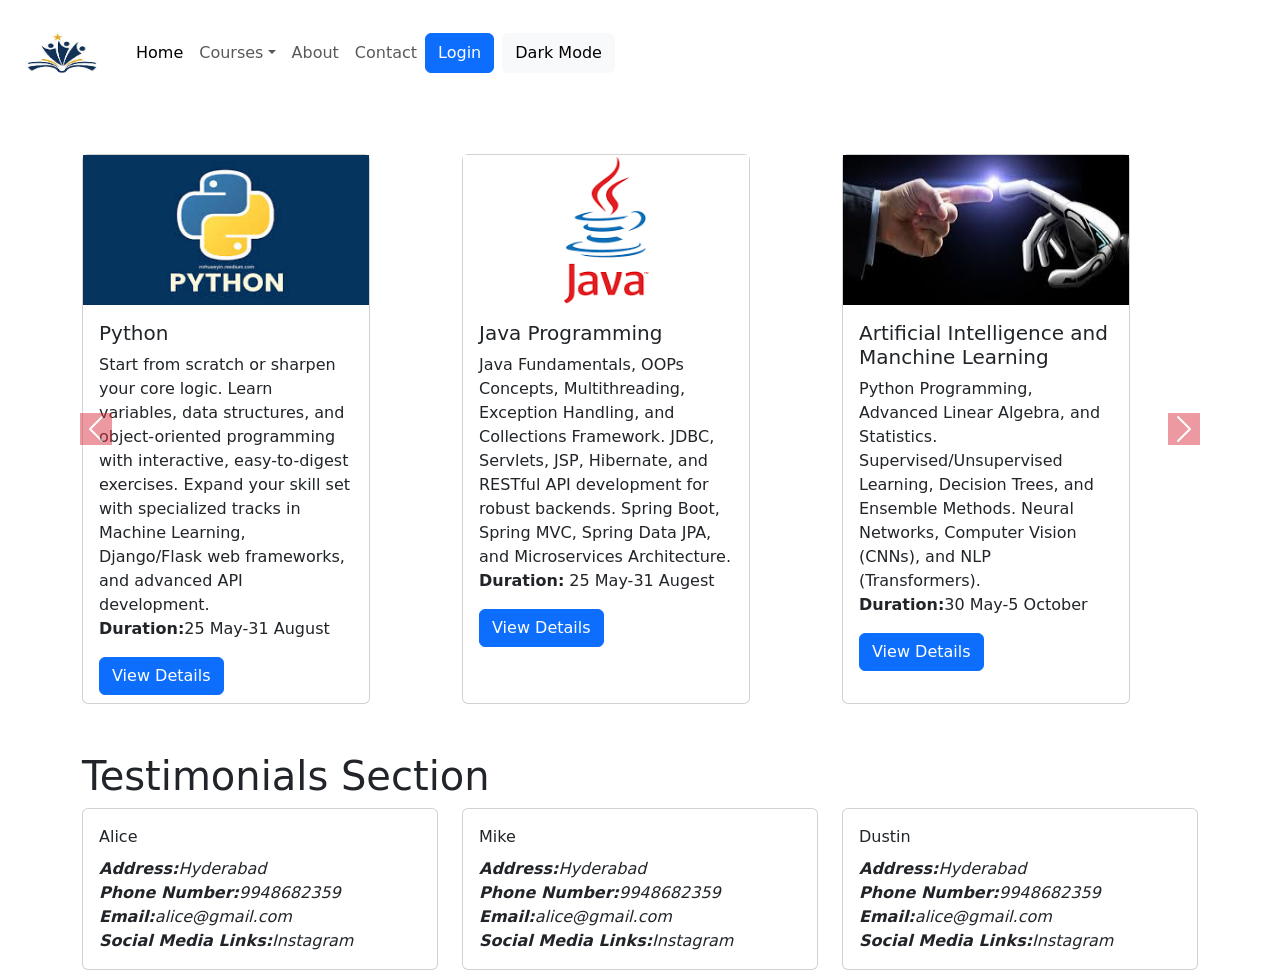
==== index.html @ b375282a "Add files via upload added upto about us" ====
<!DOCTYPE html>
<html lang="en">

<head>
    <meta charset="UTF-8">
    <meta name="viewport" content="width=device-width, initial-scale=1.0">
    <title>Document</title>
    <link href="styles.css" rel="stylesheet">
    <link rel="stylesheet" href="	https://cdn.jsdelivr.net/npm/bootstrap@5.3.8/dist/css/bootstrap.min.css">
</head>

<body>
    <nav class="navbar navbar-expand-sm" id="navbar-s">
        <div class="container-fluid">
            <a class="navbar-brand" href="#">
                <img src="logo.jpg" alt="logo" width="100" height="80">
                <!-- SkillUp Institute -->
            </a>
            <button class="navbar-toggler" type="button" data-bs-toggle="collapse" data-bs-target="#navbarNav">
                <span class="navbar-toggle-icon"></span>
            </button>
            <div class=" collapse navbar-collapse" id="navbarNav">
                <ul class="navbar-nav me-auto">
                    <li class="nav-item">
                        <a href="#" class="nav-link active">Home</a>
                    </li>
                    <li class="nav-item dropdown">
                        <a class="nav-link dropdown-toggle" role="button" data-bs-toggle="dropdown">Courses</a>
                        <ul class="dropdown-menu">
                            <li><a href="#" class="dropdown-item">CSE</a></li>
                            <li><a href="#" class="dropdown-item">AIML</a></li>
                            <li><a href="#" class="dropdown-item">ECE</a></li>
                            <li><a href="#" class="dropdown-item">EEE</a></li>
                        </ul>
                    </li>
                    <li class="nav-item">
                        <a href="#" class="nav-link">About</a>
                    </li>
                    <li class="nav-item">
                        <a href="#" class="nav-link">Contact</a>
                    </li>
                    <button class="btn btn-primary me-2">
                        Login
                    </button>
                    <button class="btn btn-light" onclick="ToggleDarkMode()">
                        Dark Mode
                    </button>
                </ul>
            </div>
        </div>
    </nav>

    <div class="carousel slide p-5" id="carouselEx">
        <div class="carousel-inner">
            <div class="carousel-item active">
                <div class="container">
                    <div class="row">
                        <div class="col-4 h-150">
                            <div class="card" style="width:18rem;height:550px">
                                <img src="python.jpg" alt="python" width="286px" height="150px">
                                <div class="card-body">
                                    <h5 class="card-title">Python</h5>
                                    <p class="card-text">
                                        Start from scratch or sharpen your core logic. Learn variables, data structures,
                                        and object-oriented programming with interactive, easy-to-digest exercises.
                                        Expand your skill set with specialized tracks in Machine Learning, Django/Flask
                                        web frameworks, and advanced API development.
                                        <br>
                                        <strong>Duration:</strong>25 May-31 August
                                    </p>
                                    <a href="#">
                                        <button type="button" class="btn btn-primary">View Details</button>
                                    </a>
                                </div>
                            </div>
                        </div>
                        <div class="col-4 h-150">
                            <div class="card" style="width:18rem;height:550px">
                                <img src="java.png" alt="JAVA" width="286px" height="150px">
                                <div class="card-body">
                                    <h5 class="card-title">Java Programming</h5>
                                    <p class="card-text">
                                        Java Fundamentals, OOPs Concepts, Multithreading, Exception Handling, and
                                        Collections Framework.
                                        JDBC, Servlets, JSP, Hibernate, and RESTful API development for robust backends.
                                        Spring Boot, Spring MVC, Spring Data JPA, and Microservices Architecture.
                                        <br>
                                        <strong>Duration:</strong>
                                        25 May-31 Augest
                                    </p>
                                    <a href="#">
                                        <button type="button" class="btn btn-primary">View Details</button>
                                    </a>
                                </div>
                            </div>
                        </div>
                        <div class="col-4">
                            <div class="card" style="width:18rem;height:550px">
                                <img src="aiml.jpg" alt="AIML" width="286px" height="150px">
                                <div class="card-body">
                                    <h5 class="card-title">Artificial Intelligence and Manchine Learning</h5>
                                    <p class="card-text">
                                        Python Programming, Advanced Linear Algebra, and Statistics.
                                        Supervised/Unsupervised Learning, Decision Trees, and Ensemble Methods.
                                        Neural Networks, Computer Vision (CNNs), and NLP (Transformers).
                                        <br><strong>Duration:</strong>30 May-5 October
                                    </p>
                                    <a href="#">
                                        <button type="button" class="btn btn-primary">View Details</button>
                                    </a>
                                </div>
                            </div>
                        </div>
                    </div>
                </div>
            </div>
            <div class="carousel-item">
                <div class="container-fluid">
                    <div class="row">
                        <div class="col-4">
                            <div class="card" style="width:18rem;height:500px">
                                <img src="pythonfsd.jpg" alt="python FSD" width="286px" height="150px">
                                <div class="card-body">
                                    <h5 class="card-title">Python Full Stack</h5>
                                    <p class="card-text">
                                        Our Python FSD program is designed for beginners and professionals alike. Master
                                        frontend, database, and backend technologies to become an industry-ready expert.
                                        Build powerful server-side logic, REST APIs, and dynamic applications using
                                        Python and frameworks.


                                        <strong>Duration:</strong>25 May-31 Augest
                                    </p>
                                    <a href="#">
                                        <button type="button" class="btn btn-primary">View Details</button>
                                    </a>
                                </div>
                            </div>
                        </div>
                        <div class="col-4">
                            <div class="card" style="width:18rem;height:550px">
                                <img src="javafsd.png" alt="java FSD" width="286px" height="150px">
                                <div class="card-body">
                                    <h5 class="card-title">Java Full Stack</h5>
                                    <p class="card-text">
                                        Core Java & Advanced Java (J2EE)
                                        Spring Framework & Spring Boot
                                        Hibernate (ORM)
                                        <strong>Duration:</strong>25 June-31 October
                                    </p>
                                    <a href="#">
                                        <button type="button" class="btn btn-primary">View Details</button>
                                    </a>
                                </div>
                            </div>
                        </div>
                        <div class="col-4">
                            <div class="card" style="width:18rem;height:550px">
                                <img src="mern.png" alt="mern" width="286px" height="150px">
                                <div class="card-body">
                                    <h5 class="card-title">MERN Stack</h5>
                                    <p class="card-text">
                                        Master NoSQL databases to store, retrieve, and manage data efficiently in JSON
                                        formats.
                                        Build robust server-side logic, routing, and APIs for seamless backend
                                        operations.
                                        Create dynamic, responsive, and reusable user interfaces for the ultimate
                                        frontend experience.
                                        <strong>Duration:</strong>30 May-5 October
                                    </p>
                                    <a href="#">
                                        <button type="button" class="btn btn-primary">View Details</button>
                                    </a>
                                </div>
                            </div>
                        </div>
                    </div>
                </div>
            </div>
        </div>
        <button class="carousel-control-prev" type="button" data-bs-target="#carouselEx" data-bs-slide="prev">
            <span class="carousel-control-prev-icon bg-danger " aria-hidden="true"></span>
            <span class="visually-hidden">Previous</span>
        </button>
        <button class="carousel-control-next" type="button" data-bs-target="#carouselEx" data-bs-slide="next">
            <span class="carousel-control-next-icon bg-danger" aria-hidden="true"></span>
            <span class="visually-hidden">Next</span>
        </button>
    </div>

    <div class="container">

        <h1>Testimonials Section</h1>
        <div class="row">
            <div class="col-4">
                <div class="card">
                    <div class="card-body">
                        <div class="card-title">Alice</div>
                        <div class="card-text fst-italic">
                            <Strong>Address:</Strong>Hyderabad<br>
                            <strong>Phone Number:</strong>9948682359<BR>
                            <strong>Email:</strong>alice@gmail.com<br>
                            <strong>Social Media Links:</strong>Instagram
                        </div>
                    </div>
                </div>
            </div>
            <div class="col-4">
                <div class="card">
                    <div class="card-body">
                        <div class="card-title">Mike</div>
                        <div class="card-text fst-italic">
                            <Strong>Address:</Strong>Hyderabad<br>
                            <strong>Phone Number:</strong>9948682359<BR>
                            <strong>Email:</strong>alice@gmail.com<br>
                            <strong>Social Media Links:</strong>Instagram
                        </div>
                    </div>
                </div>
            </div>
            <div class="col-4">
                <div class="card">
                    <div class="card-body">
                        <div class="card-title">Dustin</div>
                        <div class="card-text fst-italic">
                            <Strong>Address:</Strong>Hyderabad<br>
                            <strong>Phone Number:</strong>9948682359<BR>
                            <strong>Email:</strong>alice@gmail.com<br>
                            <strong>Social Media Links:</strong>Instagram
                        </div>
                    </div>
                </div>
            </div>
        </div>
    </div>
    <script src="	https://cdn.jsdelivr.net/npm/bootstrap@5.3.8/dist/js/bootstrap.bundle.min.js"></script>
</body>

</html>
---- styles.css ----
#navbar {
    background-color: rgb(190, 190, 235);
}

/* body {
    background-image: url(img2.jpg);
} */

#navbarNav {
    justify-content: end;
}

card {
    transition:all 0.5s;
}
card :hover {
    transform:scale(1.1);
}
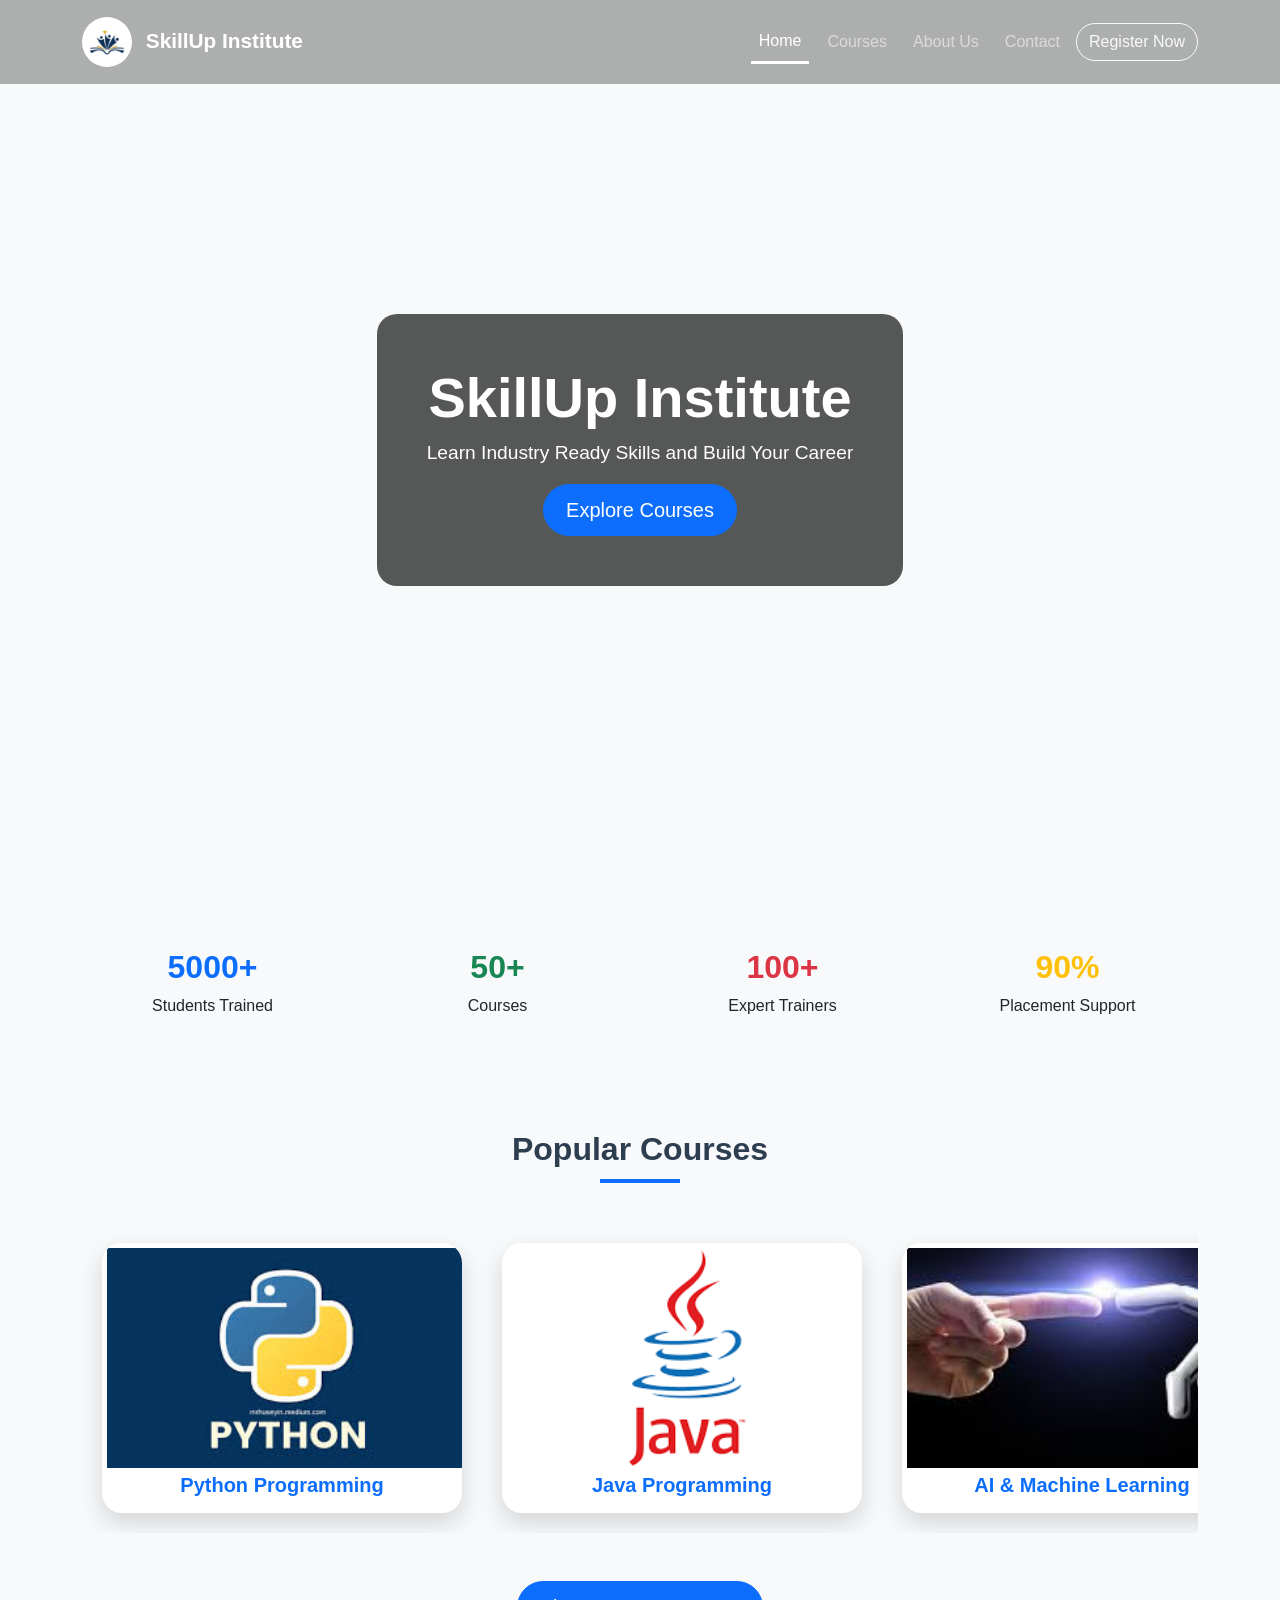
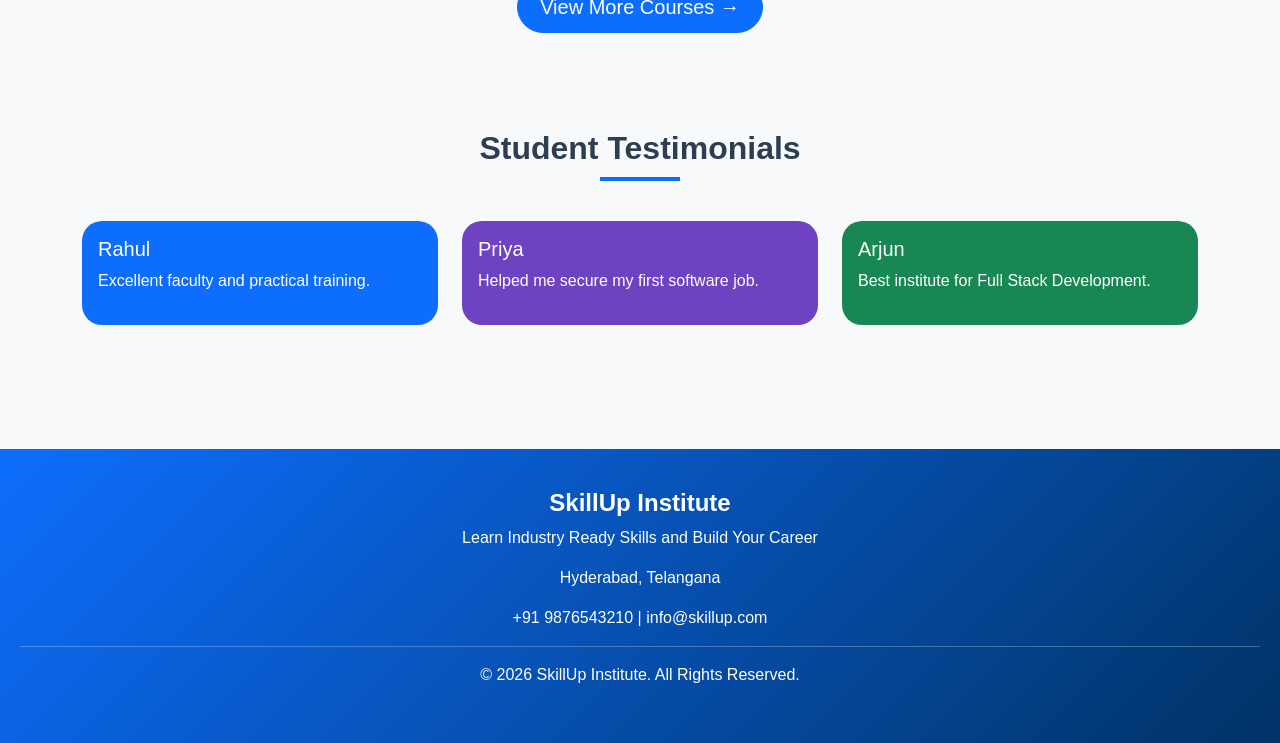
==== commit cebb1723: "completed" ====
--- a/index.html
+++ b/index.html
@@ -2,238 +2,421 @@
 <html lang="en">
 
 <head>
+
     <meta charset="UTF-8">
     <meta name="viewport" content="width=device-width, initial-scale=1.0">
-    <title>Document</title>
-    <link href="styles.css" rel="stylesheet">
-    <link rel="stylesheet" href="	https://cdn.jsdelivr.net/npm/bootstrap@5.3.8/dist/css/bootstrap.min.css">
+
+    <title>SkillUp Institute</title>
+
+    <link href="https://cdn.jsdelivr.net/npm/bootstrap@5.3.8/dist/css/bootstrap.min.css" rel="stylesheet">
+
+    <link rel="stylesheet" href="styles.css">
+
 </head>
 
 <body>
-    <nav class="navbar navbar-expand-sm" id="navbar-s">
-        <div class="container-fluid">
-            <a class="navbar-brand" href="#">
-                <img src="logo.jpg" alt="logo" width="100" height="80">
-                <!-- SkillUp Institute -->
+
+    <!-- NAVBAR -->
+
+    <nav class="navbar navbar-expand-lg navbar-dark fixed-top">
+
+        <div class="container">
+
+            <a class="navbar-brand fw-bold" href="index.html">
+
+                <img src="logo.jpg"
+                     width="50"
+                     height="50"
+                     class="rounded-circle me-2">
+
+                SkillUp Institute
+
             </a>
-            <button class="navbar-toggler" type="button" data-bs-toggle="collapse" data-bs-target="#navbarNav">
-                <span class="navbar-toggle-icon"></span>
+
+            <button class="navbar-toggler"
+                    data-bs-toggle="collapse"
+                    data-bs-target="#navbarNav">
+
+                <span class="navbar-toggler-icon"></span>
+
             </button>
-            <div class=" collapse navbar-collapse" id="navbarNav">
-                <ul class="navbar-nav me-auto">
+
+            <div class="collapse navbar-collapse"
+                 id="navbarNav">
+
+                <ul class="navbar-nav ms-auto align-items-center">
+
                     <li class="nav-item">
-                        <a href="#" class="nav-link active">Home</a>
+                        <a class="nav-link active"
+                           href="#home">
+                            Home
+                        </a>
                     </li>
-                    <li class="nav-item dropdown">
-                        <a class="nav-link dropdown-toggle" role="button" data-bs-toggle="dropdown">Courses</a>
-                        <ul class="dropdown-menu">
-                            <li><a href="#" class="dropdown-item">CSE</a></li>
-                            <li><a href="#" class="dropdown-item">AIML</a></li>
-                            <li><a href="#" class="dropdown-item">ECE</a></li>
-                            <li><a href="#" class="dropdown-item">EEE</a></li>
-                        </ul>
+
+                    <li class="nav-item">
+                        <a class="nav-link"
+                           href="courses.html">
+                            Courses
+                        </a>
                     </li>
+
                     <li class="nav-item">
-                        <a href="#" class="nav-link">About</a>
+                        <a class="nav-link"
+                           href="about.html">
+                            About Us
+                        </a>
                     </li>
+
                     <li class="nav-item">
-                        <a href="#" class="nav-link">Contact</a>
+                        <a class="nav-link"
+                           href="contact.html">
+                            Contact
+                        </a>
                     </li>
-                    <button class="btn btn-primary me-2">
-                        Login
-                    </button>
-                    <button class="btn btn-light" onclick="ToggleDarkMode()">
-                        Dark Mode
-                    </button>
+
+                    <li class="nav-item ms-2">
+
+                        <a href="Registration.html"
+                           class="btn btn-outline-light">
+
+                            Register Now
+
+                        </a>
+
+                    </li>
+
                 </ul>
-            </div>
-        </div>
+
+            </div>
+
+        </div>
+
     </nav>
 
-    <div class="carousel slide p-5" id="carouselEx">
-        <div class="carousel-inner">
-            <div class="carousel-item active">
-                <div class="container">
-                    <div class="row">
-                        <div class="col-4 h-150">
-                            <div class="card" style="width:18rem;height:550px">
-                                <img src="python.jpg" alt="python" width="286px" height="150px">
-                                <div class="card-body">
-                                    <h5 class="card-title">Python</h5>
-                                    <p class="card-text">
-                                        Start from scratch or sharpen your core logic. Learn variables, data structures,
-                                        and object-oriented programming with interactive, easy-to-digest exercises.
-                                        Expand your skill set with specialized tracks in Machine Learning, Django/Flask
-                                        web frameworks, and advanced API development.
-                                        <br>
-                                        <strong>Duration:</strong>25 May-31 August
-                                    </p>
-                                    <a href="#">
-                                        <button type="button" class="btn btn-primary">View Details</button>
-                                    </a>
-                                </div>
-                            </div>
-                        </div>
-                        <div class="col-4 h-150">
-                            <div class="card" style="width:18rem;height:550px">
-                                <img src="java.png" alt="JAVA" width="286px" height="150px">
-                                <div class="card-body">
-                                    <h5 class="card-title">Java Programming</h5>
-                                    <p class="card-text">
-                                        Java Fundamentals, OOPs Concepts, Multithreading, Exception Handling, and
-                                        Collections Framework.
-                                        JDBC, Servlets, JSP, Hibernate, and RESTful API development for robust backends.
-                                        Spring Boot, Spring MVC, Spring Data JPA, and Microservices Architecture.
-                                        <br>
-                                        <strong>Duration:</strong>
-                                        25 May-31 Augest
-                                    </p>
-                                    <a href="#">
-                                        <button type="button" class="btn btn-primary">View Details</button>
-                                    </a>
-                                </div>
-                            </div>
-                        </div>
-                        <div class="col-4">
-                            <div class="card" style="width:18rem;height:550px">
-                                <img src="aiml.jpg" alt="AIML" width="286px" height="150px">
-                                <div class="card-body">
-                                    <h5 class="card-title">Artificial Intelligence and Manchine Learning</h5>
-                                    <p class="card-text">
-                                        Python Programming, Advanced Linear Algebra, and Statistics.
-                                        Supervised/Unsupervised Learning, Decision Trees, and Ensemble Methods.
-                                        Neural Networks, Computer Vision (CNNs), and NLP (Transformers).
-                                        <br><strong>Duration:</strong>30 May-5 October
-                                    </p>
-                                    <a href="#">
-                                        <button type="button" class="btn btn-primary">View Details</button>
-                                    </a>
-                                </div>
-                            </div>
-                        </div>
-                    </div>
-                </div>
-            </div>
-            <div class="carousel-item">
-                <div class="container-fluid">
-                    <div class="row">
-                        <div class="col-4">
-                            <div class="card" style="width:18rem;height:500px">
-                                <img src="pythonfsd.jpg" alt="python FSD" width="286px" height="150px">
-                                <div class="card-body">
-                                    <h5 class="card-title">Python Full Stack</h5>
-                                    <p class="card-text">
-                                        Our Python FSD program is designed for beginners and professionals alike. Master
-                                        frontend, database, and backend technologies to become an industry-ready expert.
-                                        Build powerful server-side logic, REST APIs, and dynamic applications using
-                                        Python and frameworks.
-
-
-                                        <strong>Duration:</strong>25 May-31 Augest
-                                    </p>
-                                    <a href="#">
-                                        <button type="button" class="btn btn-primary">View Details</button>
-                                    </a>
-                                </div>
-                            </div>
-                        </div>
-                        <div class="col-4">
-                            <div class="card" style="width:18rem;height:550px">
-                                <img src="javafsd.png" alt="java FSD" width="286px" height="150px">
-                                <div class="card-body">
-                                    <h5 class="card-title">Java Full Stack</h5>
-                                    <p class="card-text">
-                                        Core Java & Advanced Java (J2EE)
-                                        Spring Framework & Spring Boot
-                                        Hibernate (ORM)
-                                        <strong>Duration:</strong>25 June-31 October
-                                    </p>
-                                    <a href="#">
-                                        <button type="button" class="btn btn-primary">View Details</button>
-                                    </a>
-                                </div>
-                            </div>
-                        </div>
-                        <div class="col-4">
-                            <div class="card" style="width:18rem;height:550px">
-                                <img src="mern.png" alt="mern" width="286px" height="150px">
-                                <div class="card-body">
-                                    <h5 class="card-title">MERN Stack</h5>
-                                    <p class="card-text">
-                                        Master NoSQL databases to store, retrieve, and manage data efficiently in JSON
-                                        formats.
-                                        Build robust server-side logic, routing, and APIs for seamless backend
-                                        operations.
-                                        Create dynamic, responsive, and reusable user interfaces for the ultimate
-                                        frontend experience.
-                                        <strong>Duration:</strong>30 May-5 October
-                                    </p>
-                                    <a href="#">
-                                        <button type="button" class="btn btn-primary">View Details</button>
-                                    </a>
-                                </div>
-                            </div>
-                        </div>
-                    </div>
-                </div>
-            </div>
-        </div>
-        <button class="carousel-control-prev" type="button" data-bs-target="#carouselEx" data-bs-slide="prev">
-            <span class="carousel-control-prev-icon bg-danger " aria-hidden="true"></span>
-            <span class="visually-hidden">Previous</span>
-        </button>
-        <button class="carousel-control-next" type="button" data-bs-target="#carouselEx" data-bs-slide="next">
-            <span class="carousel-control-next-icon bg-danger" aria-hidden="true"></span>
-            <span class="visually-hidden">Next</span>
-        </button>
-    </div>
-
-    <div class="container">
-
-        <h1>Testimonials Section</h1>
+    <!-- HERO SECTION -->
+
+    <section id="home" class="hero-section">
+
+        <div class="hero-overlay">
+
+            <h1 class="display-4 fw-bold">
+                SkillUp Institute
+            </h1>
+
+            <p class="lead">
+                Learn Industry Ready Skills and Build Your Career
+            </p>
+
+            <a href="#courses"
+               class="btn btn-primary btn-lg">
+
+                Explore Courses
+
+            </a>
+
+        </div>
+
+    </section>
+
+    <!-- STATISTICS -->
+
+    <section class="container py-5">
+
+        <div class="row text-center">
+
+            <div class="col-md-3">
+
+                <h2 class="text-primary fw-bold">
+                    5000+
+                </h2>
+
+                <p>
+                    Students Trained
+                </p>
+
+            </div>
+
+            <div class="col-md-3">
+
+                <h2 class="text-success fw-bold">
+                    50+
+                </h2>
+
+                <p>
+                    Courses
+                </p>
+
+            </div>
+
+            <div class="col-md-3">
+
+                <h2 class="text-danger fw-bold">
+                    100+
+                </h2>
+
+                <p>
+                    Expert Trainers
+                </p>
+
+            </div>
+
+            <div class="col-md-3">
+
+                <h2 class="text-warning fw-bold">
+                    90%
+                </h2>
+
+                <p>
+                    Placement Support
+                </p>
+
+            </div>
+
+        </div>
+
+    </section>
+
+    <!-- POPULAR COURSES -->
+
+    <section id="courses" class="container py-5">
+
+        <h2 class="section-title">
+            Popular Courses
+        </h2>
+
+        <div class="slider">
+
+            <div class="slide-track">
+
+                <div class="course-card">
+                    <div class="course-image-wrap">
+                        <img src="python.jpg">
+                    </div>
+                    <h5>Python Programming</h5>
+                </div>
+
+                <div class="course-card">
+                    <div class="course-image-wrap">
+                        <img src="java.png">
+                    </div>
+                    <h5>Java Programming</h5>
+                </div>
+
+                <div class="course-card">
+                    <div class="course-image-wrap">
+                        <img src="aiml.jpg">
+                    </div>
+                    <h5>AI & Machine Learning</h5>
+                </div>
+
+                <div class="course-card">
+                    <div class="course-image-wrap">
+                        <img src="pythonfsd.jpg">
+                    </div>
+                    <h5>Python Full Stack</h5>
+                </div>
+
+                <div class="course-card">
+                    <div class="course-image-wrap">
+                        <img src="javafsd.png">
+                    </div>
+                    <h5>Java Full Stack</h5>
+                </div>
+
+                <div class="course-card">
+                    <div class="course-image-wrap">
+                        <img src="mern.png">
+                    </div>
+                    <h5>MERN Stack</h5>
+                </div>
+
+                <div class="course-card">
+                    <div class="course-image-wrap">
+                        <img src="mean.png">
+                    </div>
+                    <h5>MEAN Stack</h5>
+                </div>
+
+                <!-- Duplicate for smooth scrolling -->
+
+                <div class="course-card">
+                    <div class="course-image-wrap">
+                        <img src="python.jpg">
+                    </div>
+                    <h5>Python Programming</h5>
+                </div>
+
+                <div class="course-card">
+                    <div class="course-image-wrap">
+                        <img src="java.png">
+                    </div>
+                    <h5>Java Programming</h5>
+                </div>
+
+                <div class="course-card">
+                    <div class="course-image-wrap">
+                        <img src="aiml.jpg">
+                    </div>
+                    <h5>AI & Machine Learning</h5>
+                </div>
+
+                <div class="course-card">
+                    <div class="course-image-wrap">
+                        <img src="pythonfsd.jpg">
+                    </div>
+                    <h5>Python Full Stack</h5>
+                </div>
+
+                <div class="course-card">
+                    <div class="course-image-wrap">
+                        <img src="javafsd.png">
+                    </div>
+                    <h5>Java Full Stack</h5>
+                </div>
+
+                <div class="course-card">
+                    <div class="course-image-wrap">
+                        <img src="mern.png">
+                    </div>
+                    <h5>MERN Stack</h5>
+                </div>
+
+                <div class="course-card">
+                    <div class="course-image-wrap">
+                        <img src="mean.png">
+                    </div>
+                    <h5>MEAN Stack</h5>
+                </div>
+
+            </div>
+
+        </div>
+
+        <div class="text-center mt-5">
+
+            <a href="courses.html"
+               class="btn btn-primary btn-lg">
+
+                View More Courses →
+
+            </a>
+
+        </div>
+
+    </section>
+
+    <!-- TESTIMONIALS -->
+
+    <section class="container py-5">
+
+        <h2 class="section-title">
+            Student Testimonials
+        </h2>
+
         <div class="row">
-            <div class="col-4">
-                <div class="card">
+
+            <div class="col-md-4 mb-3">
+
+                <div class="card testimonial-card testimonial-blue">
+
                     <div class="card-body">
-                        <div class="card-title">Alice</div>
-                        <div class="card-text fst-italic">
-                            <Strong>Address:</Strong>Hyderabad<br>
-                            <strong>Phone Number:</strong>9948682359<BR>
-                            <strong>Email:</strong>alice@gmail.com<br>
-                            <strong>Social Media Links:</strong>Instagram
-                        </div>
-                    </div>
-                </div>
-            </div>
-            <div class="col-4">
-                <div class="card">
+
+                        <h5>Rahul</h5>
+
+                        <p>
+                            Excellent faculty and practical training.
+                        </p>
+
+                    </div>
+
+                </div>
+
+            </div>
+
+            <div class="col-md-4 mb-3">
+
+                <div class="card testimonial-card testimonial-purple">
+
                     <div class="card-body">
-                        <div class="card-title">Mike</div>
-                        <div class="card-text fst-italic">
-                            <Strong>Address:</Strong>Hyderabad<br>
-                            <strong>Phone Number:</strong>9948682359<BR>
-                            <strong>Email:</strong>alice@gmail.com<br>
-                            <strong>Social Media Links:</strong>Instagram
-                        </div>
-                    </div>
-                </div>
-            </div>
-            <div class="col-4">
-                <div class="card">
+
+                        <h5>Priya</h5>
+
+                        <p>
+                            Helped me secure my first software job.
+                        </p>
+
+                    </div>
+
+                </div>
+
+            </div>
+
+            <div class="col-md-4 mb-3">
+
+                <div class="card testimonial-card testimonial-green">
+
                     <div class="card-body">
-                        <div class="card-title">Dustin</div>
-                        <div class="card-text fst-italic">
-                            <Strong>Address:</Strong>Hyderabad<br>
-                            <strong>Phone Number:</strong>9948682359<BR>
-                            <strong>Email:</strong>alice@gmail.com<br>
-                            <strong>Social Media Links:</strong>Instagram
-                        </div>
-                    </div>
-                </div>
-            </div>
-        </div>
-    </div>
-    <script src="	https://cdn.jsdelivr.net/npm/bootstrap@5.3.8/dist/js/bootstrap.bundle.min.js"></script>
+
+                        <h5>Arjun</h5>
+
+                        <p>
+                            Best institute for Full Stack Development.
+                        </p>
+
+                    </div>
+
+                </div>
+
+            </div>
+
+        </div>
+
+    </section>
+
+    <!-- FOOTER -->
+
+    <footer>
+
+        <h4>
+            SkillUp Institute
+        </h4>
+
+        <p>
+            Learn Industry Ready Skills and Build Your Career
+        </p>
+
+        <p>
+            Hyderabad, Telangana
+        </p>
+
+        <p>
+            +91 9876543210 | info@skillup.com
+        </p>
+
+        <hr>
+
+        <p>
+            © 2026 SkillUp Institute. All Rights Reserved.
+        </p>
+
+    </footer>
+
+    <script src="https://cdn.jsdelivr.net/npm/bootstrap@5.3.8/dist/js/bootstrap.bundle.min.js"></script>
+
+    <script>
+        window.addEventListener("scroll", function () {
+
+            const navbar = document.querySelector(".navbar");
+
+            if (window.scrollY > 50) {
+                navbar.style.background = "#0d6efd";
+            } else {
+                navbar.style.background = "rgba(0,0,0,0.3)";
+            }
+
+        });
+    </script>
+
 </body>
 
 </html>
--- a/styles.css
+++ b/styles.css
@@ -1,18 +1,327 @@
-#navbar {
-    background-color: rgb(190, 190, 235);
-}
-
-/* body {
-    background-image: url(img2.jpg);
-} */
-
-#navbarNav {
-    justify-content: end;
-}
-
-card {
-    transition:all 0.5s;
-}
-card :hover {
-    transform:scale(1.1);
+/* =========================
+   GLOBAL
+========================= */
+
+html{
+    scroll-behavior:smooth;
+}
+
+body{
+    font-family: 'Segoe UI', sans-serif;
+    background:#f8f9fa;
+    margin:0;
+    padding:0;
+}
+
+/* =========================
+   NAVBAR
+========================= */
+
+.navbar{
+    transition:0.4s ease;
+    padding:12px 0;
+}
+
+.navbar-brand{
+    font-size:1.3rem;
+    font-weight:700;
+}
+
+.nav-link{
+    font-weight:500;
+    margin-left:10px;
+    transition:0.3s;
+}
+
+.nav-link:hover{
+    color:#ffd43b !important;
+}
+
+.nav-link.active{
+    border-bottom:3px solid white;
+}
+
+.navbar .btn{
+    border-radius:30px;
+}
+
+/* =========================
+   HERO SECTION
+========================= */
+
+.hero-section{
+    height:100vh;
+    background:url("https://i.pinimg.com/1200x/72/44/c7/7244c75d9cb64a60e5a3d411cf44e2ca.jpg");
+    background-size:cover;
+    background-position:center;
+    display:flex;
+    justify-content:center;
+    align-items:center;
+}
+
+.hero-overlay{
+    background:rgba(0,0,0,0.65);
+    color:white;
+    padding:50px;
+    border-radius:20px;
+    text-align:center;
+}
+
+.hero-overlay h1{
+    font-weight:700;
+}
+
+.hero-overlay p{
+    font-size:1.2rem;
+}
+
+/* =========================
+   SECTION TITLES
+========================= */
+
+.section-title{
+    text-align:center;
+    font-size:2rem;
+    font-weight:700;
+    color:#2c3e50;
+    margin-bottom:40px;
+}
+
+.section-title::after{
+    content:"";
+    width:80px;
+    height:4px;
+    background:#0d6efd;
+    display:block;
+    margin:10px auto;
+}
+
+/* =========================
+   STATS SECTION
+========================= */
+
+.stats-box{
+    transition:0.3s;
+}
+
+.stats-box:hover{
+    transform:translateY(-5px);
+}
+
+/* =========================
+   COURSE SLIDER
+========================= */
+
+.slider{
+    overflow:hidden;
+    width:100%;
+}
+
+.slide-track{
+    display:flex;
+    width:max-content;
+    animation:scroll 40s linear infinite;
+}
+
+.slide-track:hover{
+    animation-play-state:paused;
+}
+
+@keyframes scroll{
+    from{
+        transform:translateX(0);
+    }
+
+    to{
+        transform:translateX(-50%);
+    }
+}
+
+/* =========================
+   COURSE CARDS
+========================= */
+
+.course-card{
+    width:360px;
+    min-width:360px;
+    margin:20px;
+    padding-bottom: 8px;
+    text-align: center;
+    border:none;
+    border-radius:20px;
+    overflow:hidden;
+    background:white;
+    transition:0.4s;
+    box-shadow:0 10px 25px rgba(0,0,0,0.15);
+}
+
+.course-card:hover{
+    transform:translateY(-10px);
+    box-shadow:0 20px 40px rgba(0,0,0,0.2);
+}
+
+.course-image-wrap{
+    width:100%;
+    height:220px;
+    overflow:hidden;
+    margin:5px;
+}
+
+.course-image-wrap img{
+    width:100%;
+    height:100%;
+    object-fit:cover;
+}
+
+.course-card h5{
+    font-weight:700;
+    color:#0d6efd;
+}
+
+.card{
+    border:none;
+    border-radius:18px;
+}
+
+.card:hover{
+    transition:0.3s;
+}
+
+/* =========================
+   TESTIMONIALS
+========================= */
+
+.testimonial-card{
+    border-radius:20px;
+    color:white;
+}
+
+.testimonial-blue{
+    background:#0d6efd;
+}
+
+.testimonial-purple{
+    background:#6f42c1;
+}
+
+.testimonial-green{
+    background:#198754;
+}
+
+/* =========================
+   ABOUT PAGE
+========================= */
+
+.faculty-card img{
+    width:100px;
+    height:100px;
+    object-fit:cover;
+    border-radius:50%;
+}
+
+/* =========================
+   CONTACT PAGE
+========================= */
+
+.contact-card{
+    border-radius:20px;
+}
+
+/* =========================
+   REGISTRATION PAGE
+========================= */
+
+.form-control,
+.form-select{
+    border-radius:10px;
+}
+
+.form-control:focus,
+.form-select:focus{
+    box-shadow:none;
+    border-color:#0d6efd;
+}
+
+/* =========================
+   BUTTONS
+========================= */
+
+.btn-primary{
+    border-radius:30px;
+    padding:10px 22px;
+}
+
+.btn-light{
+    border-radius:30px;
+}
+
+/* =========================
+   FOOTER
+========================= */
+
+footer{
+    background:linear-gradient(
+        135deg,
+        #0d6efd,
+        #003366
+    );
+
+    color:white;
+    text-align:center;
+    padding:40px 20px;
+    margin-top:60px;
+}
+
+footer h4{
+    font-weight:700;
+}
+
+footer hr{
+    border-color:white;
+}
+
+/* =========================
+   PAGE HEADER
+========================= */
+
+.page-header{
+    text-align:center;
+    padding:60px 20px;
+}
+
+.page-header h1{
+    color:#0d6efd;
+    font-weight:700;
+}
+
+/* =========================
+   RESPONSIVE
+========================= */
+
+@media(max-width:768px){
+
+    .hero-overlay{
+        padding:25px;
+    }
+
+    .hero-overlay h1{
+        font-size:2rem;
+    }
+
+    .course-card{
+        width:300px;
+        min-width:300px;
+    }
+
+    .course-image-wrap{
+        height:180px;
+    }
+
+    .section-title{
+        font-size:1.7rem;
+    }
+
+    .navbar-brand{
+        font-size:1rem;
+    }
 }
